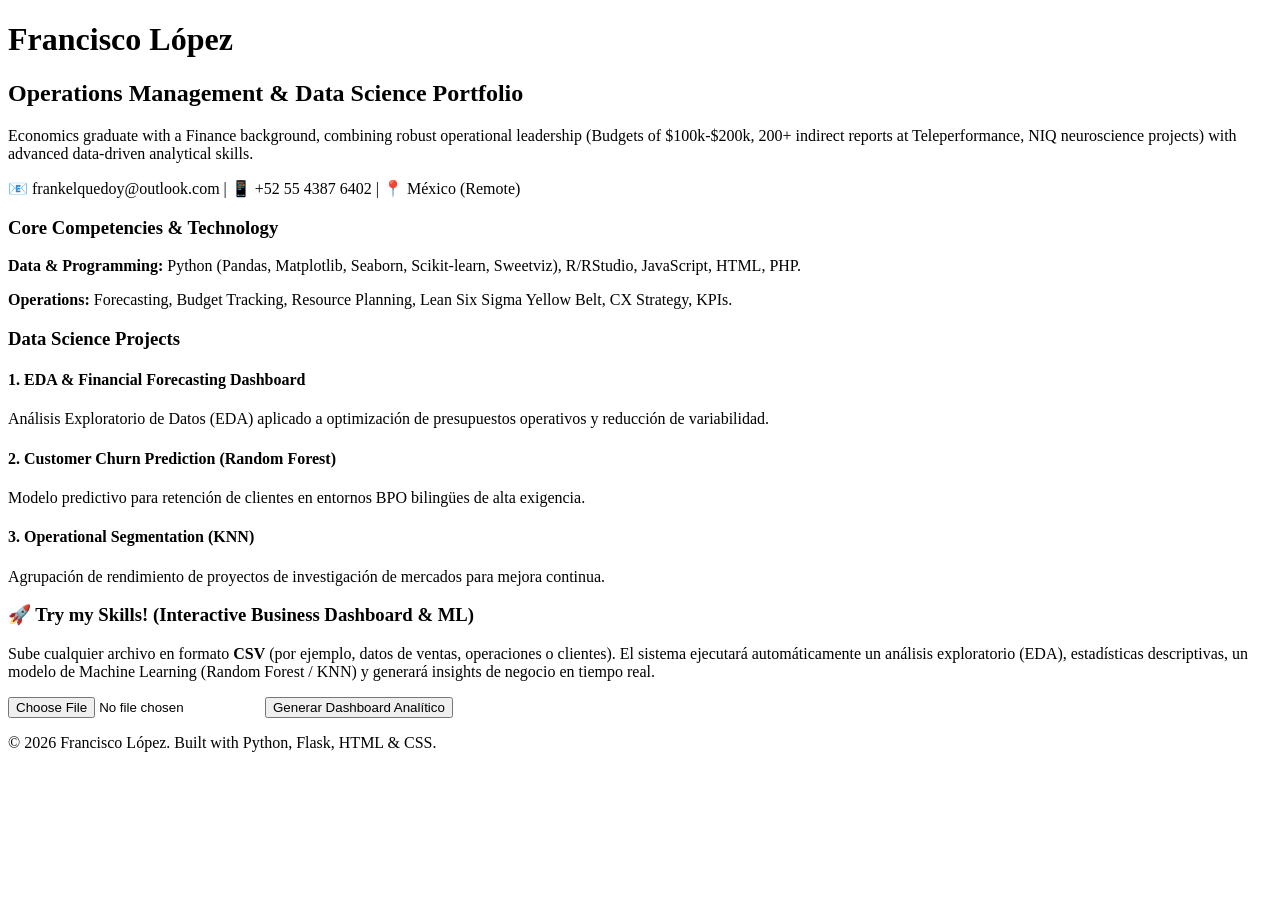
==== templates/index.html @ cbef64c8 "feat: professional data science portfolio and interactive dashboard" ====
<!DOCTYPE html>
<html lang="es">
<head>
    <meta charset="UTF-8">
    <meta name="viewport" content="width=device-width, initial-scale=1.0">
    <title>Francisco López | Data Science & Operations Portfolio</title>
    <link rel="stylesheet" href="{{ url_for('static', filename='style.css') }}">
</head>
<body>
    <!-- HEADER / PRESENTACIÓN -->
    <header class="hero">
        <div class="container">
            <h1>Francisco López</h1>
            <h2>Operations Management & Data Science Portfolio</h2>
            <p>Economics graduate with a Finance background, combining robust operational leadership (Budgets of $100k-$200k, 200+ indirect reports at Teleperformance, NIQ neuroscience projects) with advanced data-driven analytical skills.</p>
            <div class="contact-info">
                <span>📧 frankelquedoy@outlook.com</span> |
                <span>📱 +52 55 4387 6402</span> |
                <span>📍 México (Remote)</span>
            </div>
        </div>
    </header>

    <main class="container">
        <!-- SECCIÓN DE COMPETENCIAS Y EXPERIENCIA -->
        <section class="card">
            <h3>Core Competencies & Technology</h3>
            <p><strong>Data & Programming:</strong> Python (Pandas, Matplotlib, Seaborn, Scikit-learn, Sweetviz), R/RStudio, JavaScript, HTML, PHP.</p>
            <p><strong>Operations:</strong> Forecasting, Budget Tracking, Resource Planning, Lean Six Sigma Yellow Belt, CX Strategy, KPIs.</p>
        </section>

        <!-- SECCIÓN DE PROYECTOS DE DATA SCIENCE -->
        <section class="card">
            <h3>Data Science Projects</h3>
            <div class="project-grid">
                <div class="project-box">
                    <h4>1. EDA & Financial Forecasting Dashboard</h4>
                    <p>Análisis Exploratorio de Datos (EDA) aplicado a optimización de presupuestos operativos y reducción de variabilidad.</p>
                </div>
                <div class="project-box">
                    <h4>2. Customer Churn Prediction (Random Forest)</h4>
                    <p>Modelo predictivo para retención de clientes en entornos BPO bilingües de alta exigencia.</p>
                </div>
                <div class="project-box">
                    <h4>3. Operational Segmentation (KNN)</h4>
                    <p>Agrupación de rendimiento de proyectos de investigación de mercados para mejora continua.</p>
                </div>
            </div>
        </section>

        <!-- SECCIÓN: TRY MY SKILLS! (DASHBOARD INTERACTIVO) -->
        <section class="card highlight-card" id="try-skills">
            <h3>🚀 Try my Skills! (Interactive Business Dashboard & ML)</h3>
            <p>Sube cualquier archivo en formato <strong>CSV</strong> (por ejemplo, datos de ventas, operaciones o clientes). El sistema ejecutará automáticamente un análisis exploratorio (EDA), estadísticas descriptivas, un modelo de Machine Learning (Random Forest / KNN) y generará insights de negocio en tiempo real.</p>

            <form action="/analyze" method="POST" enctype="multipart/form-data" class="upload-form">
                <input type="file" name="dataset" accept=".csv" required>
                <button type="submit" class="btn">Generar Dashboard Analítico</button>
            </form>
        </section>
    </main>

    <footer>
        <p>© 2026 Francisco López. Built with Python, Flask, HTML & CSS.</p>
    </footer>
</body>
</html>
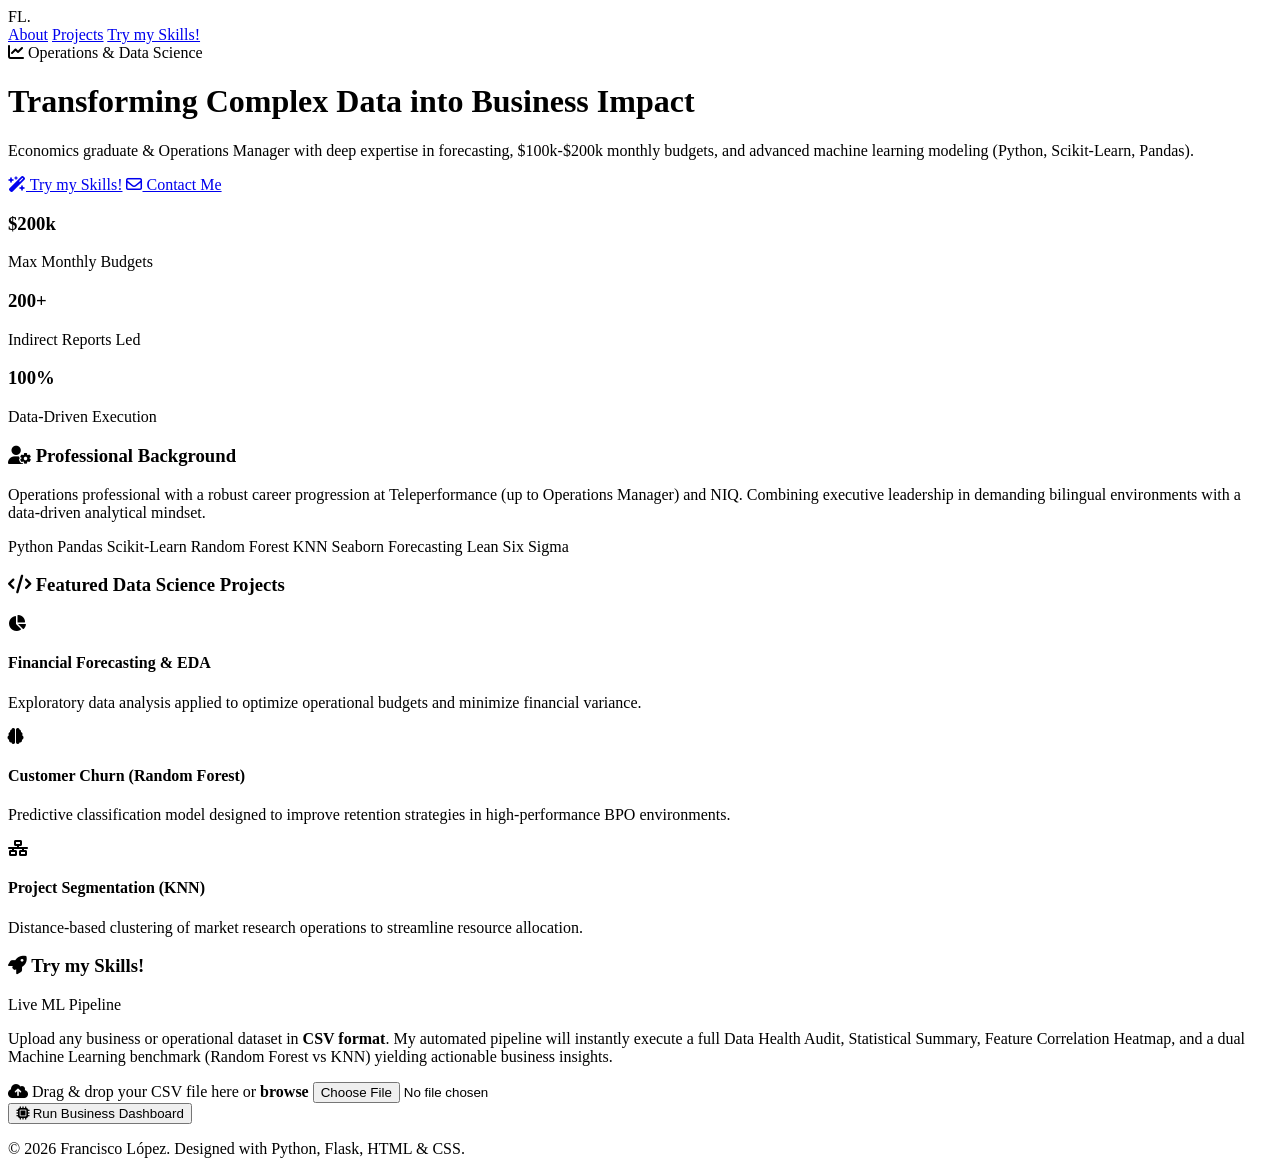
==== commit 925e33df: "feat: upgrade portfolio design to modern dark UI and enhanced data science pipeline" ====
--- a/templates/index.html
+++ b/templates/index.html
@@ -1,67 +1,130 @@
 <!DOCTYPE html>
-<html lang="es">
+<html lang="en">
 <head>
     <meta charset="UTF-8">
     <meta name="viewport" content="width=device-width, initial-scale=1.0">
     <title>Francisco López | Data Science & Operations Portfolio</title>
     <link rel="stylesheet" href="{{ url_for('static', filename='style.css') }}">
+    <!-- Google Fonts & Icons -->
+    <link href="https://fonts.googleapis.com/css2?family=Outfit:wght@300;400;600;700&family=Inter:wght@300;400;500&display=swap" rel="stylesheet">
+    <link rel="stylesheet" href="https://cdnjs.cloudflare.com/ajax/libs/font-awesome/6.4.0/css/all.min.css">
 </head>
 <body>
-    <!-- HEADER / PRESENTACIÓN -->
+    <!-- BACKGROUND GLOW EFFECTS -->
+    <div class="glow-orb orb-1"></div>
+    <div class="glow-orb orb-2"></div>
+
+    <!-- NAVBAR -->
+    <nav class="navbar">
+        <div class="nav-container">
+            <span class="logo">FL<span class="dot">.</span></span>
+            <div class="nav-links">
+                <a href="#about">About</a>
+                <a href="#projects">Projects</a>
+                <a href="#try-skills" class="nav-cta">Try my Skills!</a>
+            </div>
+        </div>
+    </nav>
+
+    <!-- HERO SECTION -->
     <header class="hero">
-        <div class="container">
-            <h1>Francisco López</h1>
-            <h2>Operations Management & Data Science Portfolio</h2>
-            <p>Economics graduate with a Finance background, combining robust operational leadership (Budgets of $100k-$200k, 200+ indirect reports at Teleperformance, NIQ neuroscience projects) with advanced data-driven analytical skills.</p>
-            <div class="contact-info">
-                <span>📧 frankelquedoy@outlook.com</span> |
-                <span>📱 +52 55 4387 6402</span> |
-                <span>📍 México (Remote)</span>
+        <div class="hero-content">
+            <div class="badge"><i class="fa-solid fa-chart-line"></i> Operations & Data Science</div>
+            <h1>Transforming Complex Data into <span class="gradient-text">Business Impact</span></h1>
+            <p>Economics graduate & Operations Manager with deep expertise in forecasting, $100k-$200k monthly budgets, and advanced machine learning modeling (Python, Scikit-Learn, Pandas).</p>
+
+            <div class="hero-buttons">
+                <a href="#try-skills" class="btn btn-primary"><i class="fa-solid fa-wand-magic-sparkles"></i> Try my Skills!</a>
+                <a href="mailto:frankelquedoy@outlook.com" class="btn btn-secondary"><i class="fa-regular fa-envelope"></i> Contact Me</a>
+            </div>
+
+            <div class="hero-stats">
+                <div class="stat-item">
+                    <h3>$200k</h3>
+                    <p>Max Monthly Budgets</p>
+                </div>
+                <div class="stat-item">
+                    <h3>200+</h3>
+                    <p>Indirect Reports Led</p>
+                </div>
+                <div class="stat-item">
+                    <h3>100%</h3>
+                    <p>Data-Driven Execution</p>
+                </div>
             </div>
         </div>
     </header>
 
     <main class="container">
-        <!-- SECCIÓN DE COMPETENCIAS Y EXPERIENCIA -->
-        <section class="card">
-            <h3>Core Competencies & Technology</h3>
-            <p><strong>Data & Programming:</strong> Python (Pandas, Matplotlib, Seaborn, Scikit-learn, Sweetviz), R/RStudio, JavaScript, HTML, PHP.</p>
-            <p><strong>Operations:</strong> Forecasting, Budget Tracking, Resource Planning, Lean Six Sigma Yellow Belt, CX Strategy, KPIs.</p>
+        <!-- ABOUT / CORE COMPETENCIES -->
+        <section id="about" class="card fade-in">
+            <h3><i class="fa-solid fa-user-gear"></i> Professional Background</h3>
+            <p>Operations professional with a robust career progression at Teleperformance (up to Operations Manager) and NIQ. Combining executive leadership in demanding bilingual environments with a data-driven analytical mindset.</p>
+            <div class="tech-tags">
+                <span>Python</span>
+                <span>Pandas</span>
+                <span>Scikit-Learn</span>
+                <span>Random Forest</span>
+                <span>KNN</span>
+                <span>Seaborn</span>
+                <span>Forecasting</span>
+                <span>Lean Six Sigma</span>
+            </div>
         </section>
 
-        <!-- SECCIÓN DE PROYECTOS DE DATA SCIENCE -->
-        <section class="card">
-            <h3>Data Science Projects</h3>
+        <!-- FEATURED PROJECTS -->
+        <section id="projects" class="card fade-in">
+            <h3><i class="fa-solid fa-code"></i> Featured Data Science Projects</h3>
             <div class="project-grid">
                 <div class="project-box">
-                    <h4>1. EDA & Financial Forecasting Dashboard</h4>
-                    <p>Análisis Exploratorio de Datos (EDA) aplicado a optimización de presupuestos operativos y reducción de variabilidad.</p>
+                    <div class="proj-icon"><i class="fa-solid fa-chart-pie"></i></div>
+                    <h4>Financial Forecasting & EDA</h4>
+                    <p>Exploratory data analysis applied to optimize operational budgets and minimize financial variance.</p>
                 </div>
                 <div class="project-box">
-                    <h4>2. Customer Churn Prediction (Random Forest)</h4>
-                    <p>Modelo predictivo para retención de clientes en entornos BPO bilingües de alta exigencia.</p>
+                    <div class="proj-icon"><i class="fa-solid fa-brain"></i></div>
+                    <h4>Customer Churn (Random Forest)</h4>
+                    <p>Predictive classification model designed to improve retention strategies in high-performance BPO environments.</p>
                 </div>
                 <div class="project-box">
-                    <h4>3. Operational Segmentation (KNN)</h4>
-                    <p>Agrupación de rendimiento de proyectos de investigación de mercados para mejora continua.</p>
+                    <div class="proj-icon"><i class="fa-solid fa-network-wired"></i></div>
+                    <h4>Project Segmentation (KNN)</h4>
+                    <p>Distance-based clustering of market research operations to streamline resource allocation.</p>
                 </div>
             </div>
         </section>
 
-        <!-- SECCIÓN: TRY MY SKILLS! (DASHBOARD INTERACTIVO) -->
-        <section class="card highlight-card" id="try-skills">
-            <h3>🚀 Try my Skills! (Interactive Business Dashboard & ML)</h3>
-            <p>Sube cualquier archivo en formato <strong>CSV</strong> (por ejemplo, datos de ventas, operaciones o clientes). El sistema ejecutará automáticamente un análisis exploratorio (EDA), estadísticas descriptivas, un modelo de Machine Learning (Random Forest / KNN) y generará insights de negocio en tiempo real.</p>
+        <!-- TRY MY SKILLS INTERACTIVE SECTION -->
+        <section class="card highlight-card fade-in" id="try-skills">
+            <div class="section-header">
+                <h3><i class="fa-solid fa-rocket"></i> Try my Skills!</h3>
+                <span class="live-badge">Live ML Pipeline</span>
+            </div>
+            <p>Upload any business or operational dataset in <strong>CSV format</strong>. My automated pipeline will instantly execute a full Data Health Audit, Statistical Summary, Feature Correlation Heatmap, and a dual Machine Learning benchmark (Random Forest vs KNN) yielding actionable business insights.</p>
 
-            <form action="/analyze" method="POST" enctype="multipart/form-data" class="upload-form">
-                <input type="file" name="dataset" accept=".csv" required>
-                <button type="submit" class="btn">Generar Dashboard Analítico</button>
+            <form action="/analyze" method="POST" enctype="multipart/form-data" class="upload-box">
+                <div class="file-drop-area">
+                    <i class="fa-solid fa-cloud-arrow-up"></i>
+                    <span>Drag & drop your CSV file here or <strong>browse</strong></span>
+                    <input type="file" name="dataset" accept=".csv" required onchange="updateFileName(this)">
+                </div>
+                <div id="file-name" class="file-name-display"></div>
+                <button type="submit" class="btn btn-primary pulse-btn"><i class="fa-solid fa-microchip"></i> Run Business Dashboard</button>
             </form>
         </section>
     </main>
 
     <footer>
-        <p>© 2026 Francisco López. Built with Python, Flask, HTML & CSS.</p>
+        <p>© 2026 Francisco López. Designed with Python, Flask, HTML & CSS.</p>
     </footer>
+
+    <script>
+        function updateFileName(input) {
+            const display = document.getElementById('file-name');
+            if (input.files && input.files[0]) {
+                display.innerHTML = `<i class="fa-solid fa-file-csv"></i> Selected: <strong>${input.files[0].name}</strong>`;
+            }
+        }
+    </script>
 </body>
 </html>
